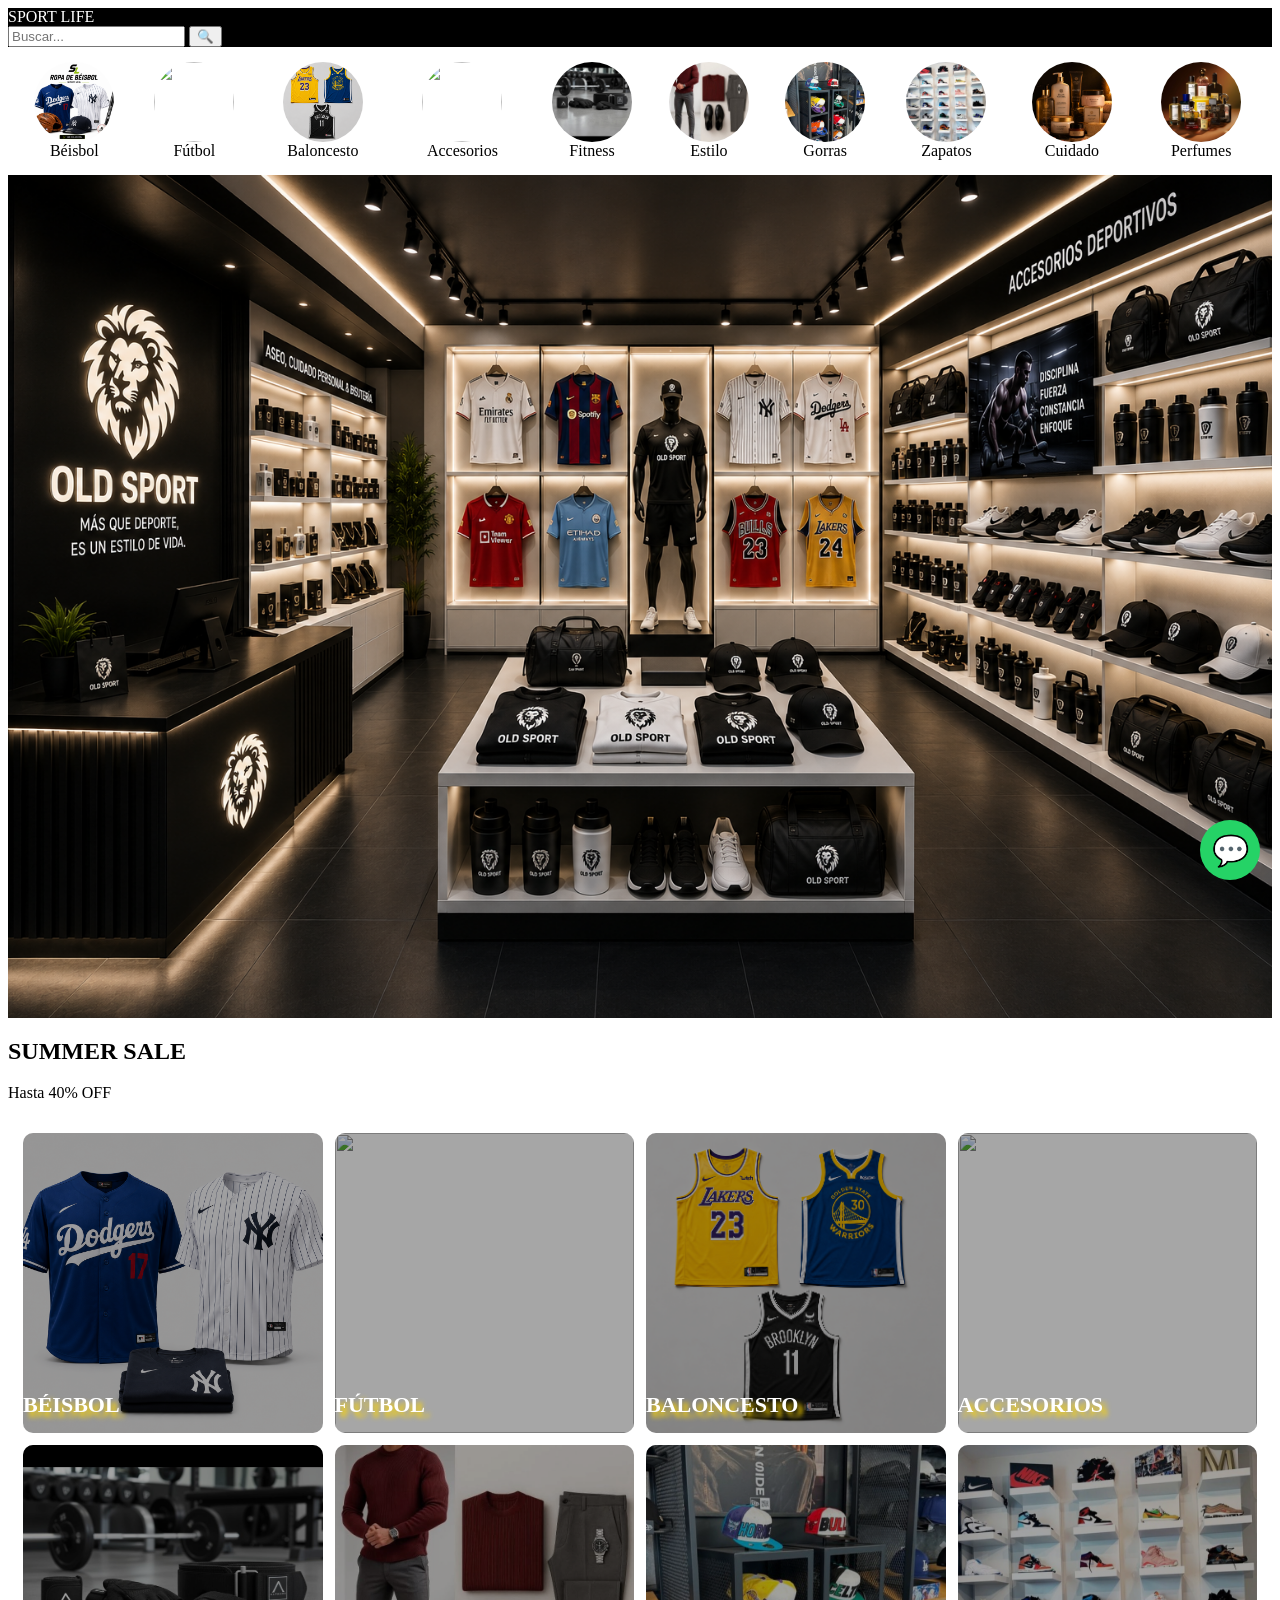
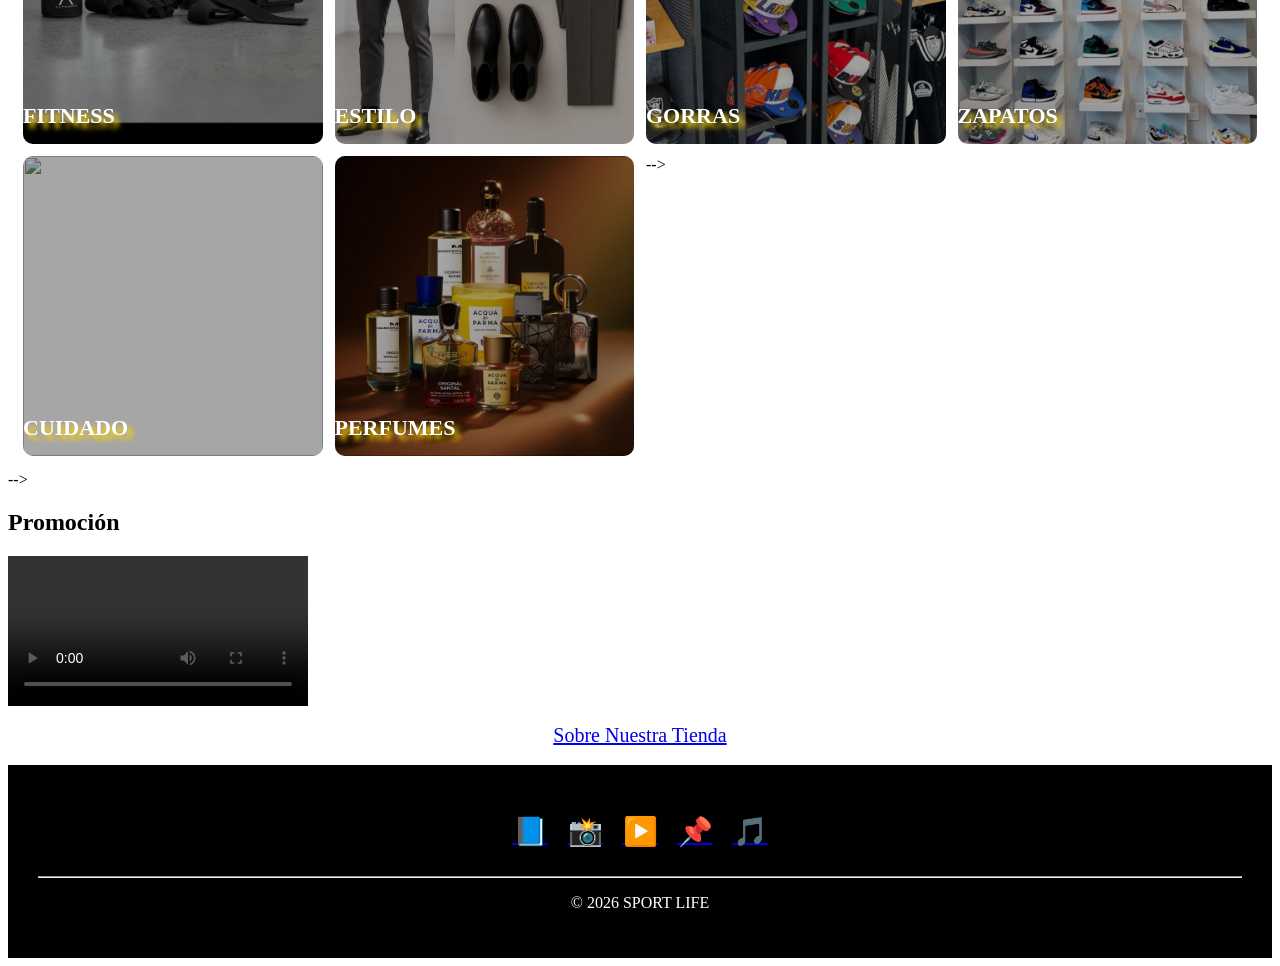
==== Index.html @ 5906808f "Primera subida Proyecto x" ====
<DOCTYPE html>
<html lang="es">
<head>
<meta charset="UTF-8">
<meta name="viewport" content="width=device-width, initial-scale=1.0">
<title>Sport Life</title>

<style>

.header{
  color:white;
  background:black
}
  
body{background:#000.9}
  
.menu-circular{
display:flex;
overflow-x:auto;
gap:20px;
padding:15px;
}

.circle{
min-width:90px;
text-align:center;
text-decoration:none;
color:black;
}

.circle img{
width:80px;
height:80px;
border-radius:50%;
object-fit:cover;
transition:.3s;
}

.circle:hover img{
transform:scale(1.1);
}
hero{
position:relative;
}

.hero img{
width:100%;
display:block;
}

.texto-hero{
position:absolute;
top:50%;
left:50%;
transform:translate(-50%,-50%);
text-align:center;
}

.texto-hero h2{
font-size:100px;
text-align:center
}

.texto-hero p{
color:pink;
font-size:30px;
text-align:center
}

 
.categorias{
display:grid;
grid-template-columns:1fr 1fr;
gap:12px;
padding:15px;
}

.card{
position:relative;
overflow:hidden;
border-radius:10px;
aspect-ratio:1/1;
}

.card img{
width:100%;
height:100%;
object-fit:cover;
transition:.4s;
}

.card:hover img{
transform:scale(1.05);
}

.card::before{
content:"";
position:absolute;
inset:0;
background:rgba(0,0,0,.35);
}

.titulo{
position:absolute;
bottom:15px;
width:100%;
text-align:2px;
color:white;
text-shadow: 5px 5px 5px gold;
font-weight:bold;
font-size:22px;
z-index:2;
}

.about-button{
text-align: center;
font-size: 20px;
}

a:hover{
  color:black;
}


.whatsapp{
position:fixed;
bottom:20px;
right:20px;
width:60px;
height:60px;
background:#25D366;
border-radius:50%;
display:flex;
justify-content:center;
align-items:center;
font-size:30px;
text-decoration:none;
color:white;
}

.social{
display:flex;
justify-content:center;
gap:20px;
font-size:28px;
padding:20px;
}

@media(min-width:768px){

.categorias{
grid-template-columns:repeat(4,1fr);
}

footer{
background:black;
color:white;
padding:30px;
text-align:center;
}



}
</style>
</head>
<body>
 <header class="header">

<div class="logo">
SPORT LIFE
</div>

<div class="search-box">
<input type="text" id="searchInput" placeholder="Buscar...">
<button onclick="buscar()">🔍</button>
</div>

</header> 

<section class="menu-circular">

<a href="Pag1.html" class="circle">
<img src="Portadas/RopaBeisbol.png">
<span>Béisbol</span>
</a>

<a href="Futbol.html" class="circle">
<img src="Futbol/messiceleste.jpg">
<span>Fútbol</span>
</a>

<a href="baloncesto.html" class="circle">
<img src="Portadas/Baloncesto.png">
<span>Baloncesto</span>
</a>

<a href="accesorios.html" class="circle">
<img src="img/accesorios.jpg">
<span>Accesorios</span>
</a>

<a href="fitness.html" class="circle">
<img src="Portadas/Fitness.jpg">
<span>Fitness</span>
</a>

<a href="estilo.html" class="circle">
<img src="Estilo/estilo1.jpg">
<span>Estilo</span>
</a>

<a href="gorras.html" class="circle">
<img src="Portadas/gorras.jpg">
<span>Gorras</span>
</a>

<a href="zapatos.html" class="circle">
<img src="Portadas/zapatos.jpg">
<span>Zapatos</span>
</a>

<a href="cuidado.html" class="circle">
<img src="Cuidado.jpg">
<span>Cuidado</span>
</a>

<a href="perfumes.html" class="circle">
<img src="Portadas/perfumes2.jpg">
<span>Perfumes</span>
</a>

</section>

<section class="hero">

<img src="Portadas/Tienda.png">

<div class="hero-text">

<h2>SUMMER SALE</h2>

<p>Hasta 40% OFF</p>

<!--<a href="estilo.html" class="shop-btn">
COMPRAR AHORA
</a> -->

</div>

</section>

<section class="categorias">

<a href="Pag1.html" class="card">
<img src="Portadas/Fondobeisbol.png">
<div class="titulo">BÉISBOL</div>
</a>

<a href="futbol.html" class="card">
<img src="CR7.png">
<div class="titulo">FÚTBOL</div>
</a>

<a href="baloncesto.html" class="card">
<img src="Portadas/Baloncesto.png">
<div class="titulo">BALONCESTO</div>
</a>

<a href="accesorios.html" class="card">
<img src="img/accesorios.jpg">
<div class="titulo">ACCESORIOS</div>
</a>

<a href="fitness.html" class="card">
<img src="Portadas/Fitness.jpg">
<div class="titulo">FITNESS</div>
</a>

<a href="estilo.html" class="card">
<img src="Estilo/estilo1.jpg">
<div class="titulo">ESTILO</div>
</a>

<a href="gorras.html" class="card">
<img src="Portadas/gorras.jpg">
<div class="titulo">GORRAS</div>
</a>

<a href="zapatos.html" class="card">
<img src="Portadas/zapatos.jpg">
<div class="titulo">ZAPATOS</div>
</a>

<a href="cuidado.html" class="card">
<img src="img/cuidado.jpg">
<div class="titulo">CUIDADO</div>
</a>

<a href="perfumes.html" class="card">
<img src="Portadas/perfumes2.jpg">
<div class="titulo">PERFUMES</div>
</a>
-->

</section>

-->

<!--Video promocional-->

<section class="promo-video">

<h2>Promoción</h2>

<video controls>
<source src="video/promo.mp4" type="video/mp4">
</video>

</section>

<br>

<!--Botón Sobre Nosotros-->

<div class="about-button">

<a href="nosotros.html">
Sobre Nuestra Tienda
</a>

</div>

<br>

<!--WhatsApp flotante-->

<a href="https://wa.me/5363191506"
class="whatsapp"
target="_blank">
💬
</a>

<footer>

<!--<p>Ayuda y preguntas frecuentes</p>
<p>Envíos</p>
<p>Devoluciones</p>
<p>Contáctanos</p>-->

<!--Redes Sociales-->

<section class="social">

<a href="https://facebook.com">📘</a>

<a href="https://instagram.com">📸</a>

<a href="https://youtube.com">▶️</a>

<a href="https://pinterest.com">📌</a>

<a href="https://tiktok.com">🎵</a>

</section>

<hr>

<p>© 2026 SPORT LIFE</p>


</footer>

</body>
</html>
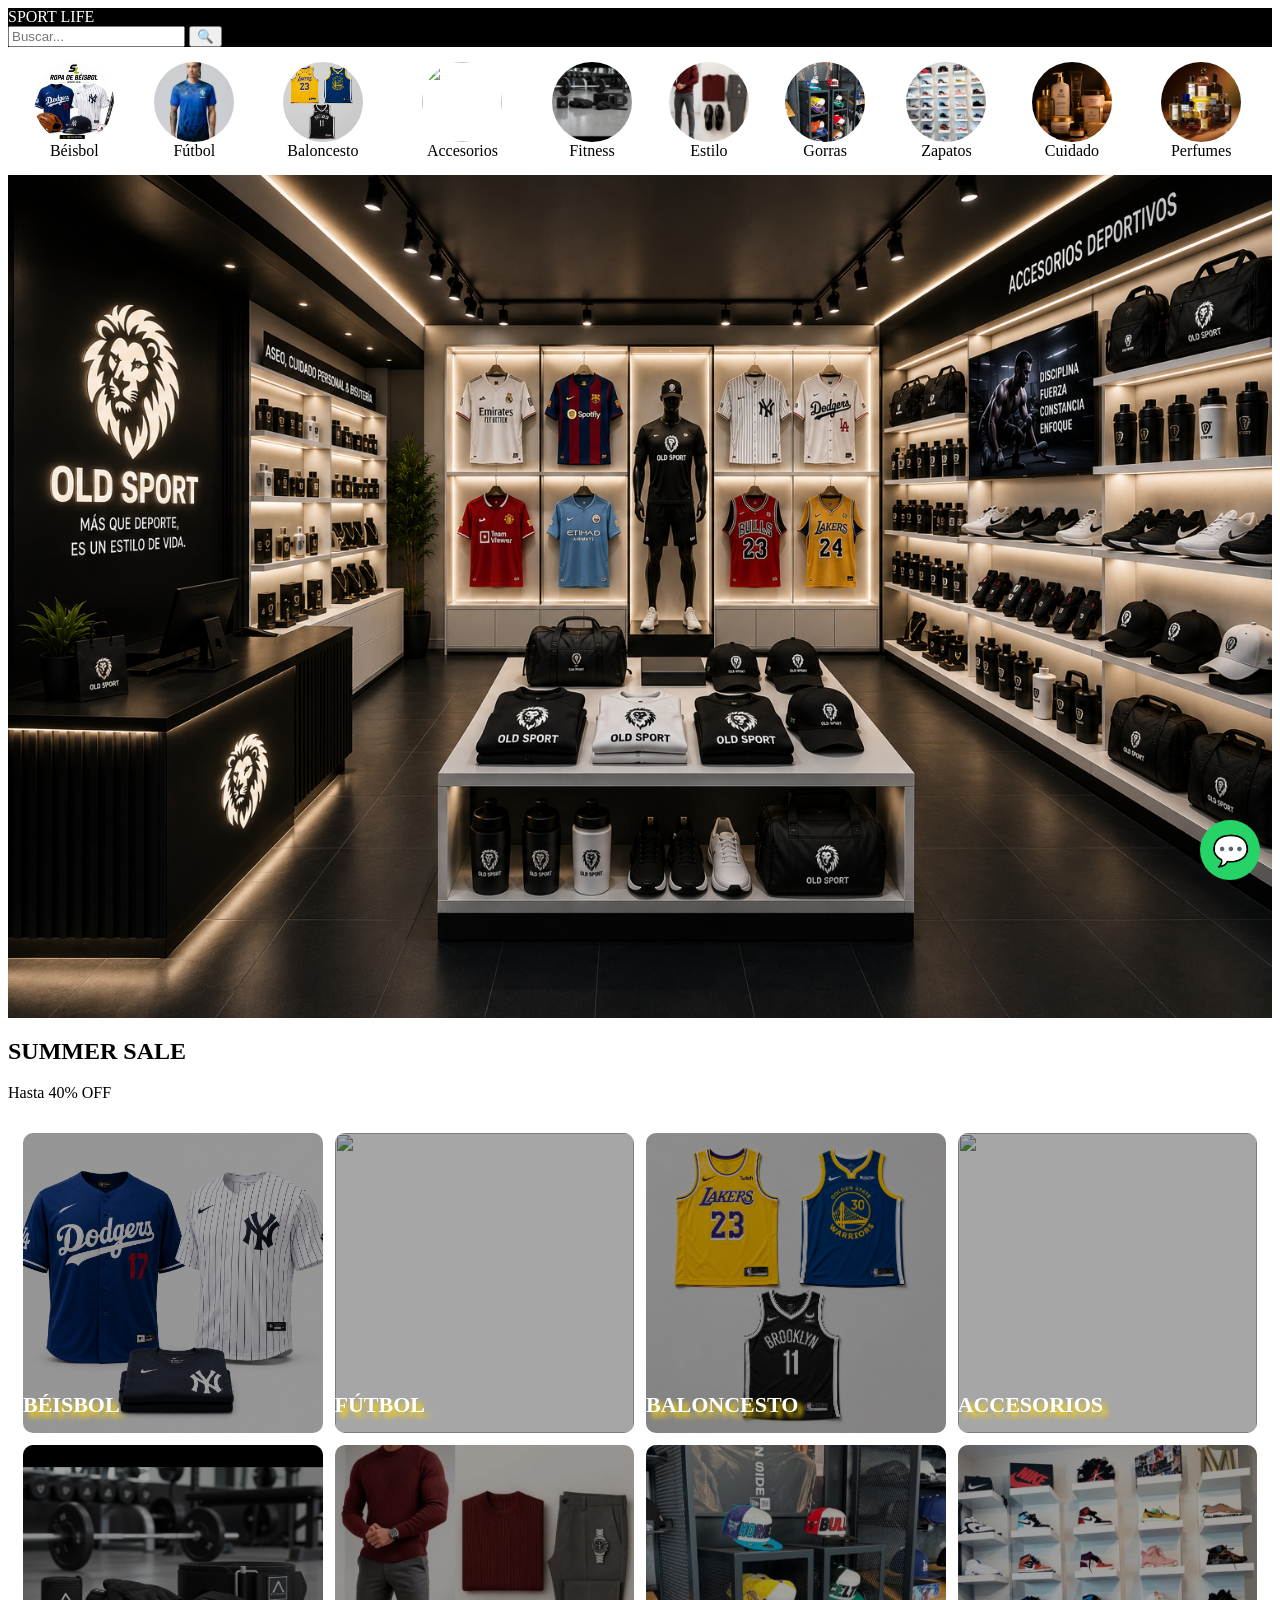
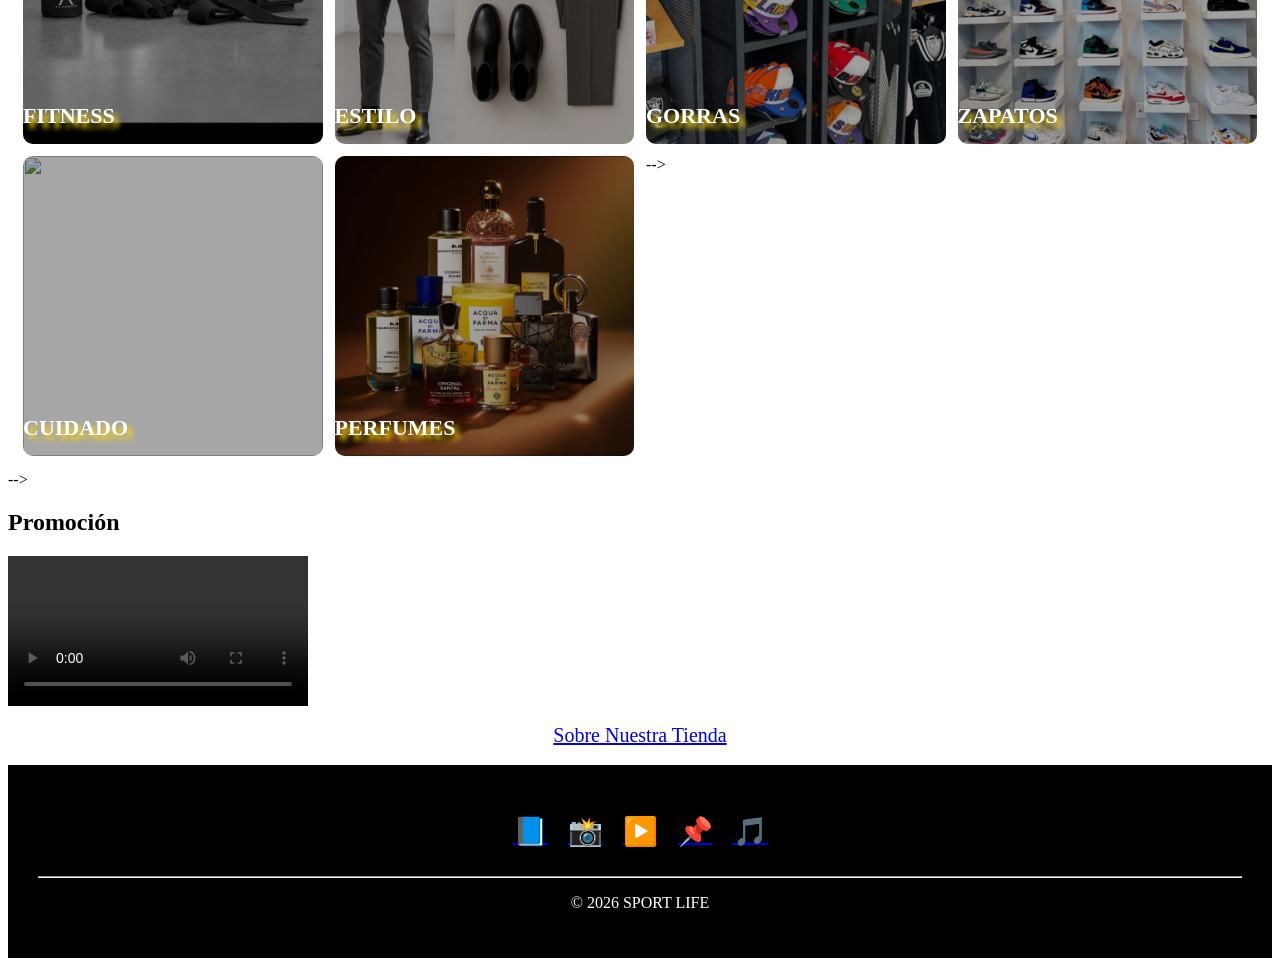
==== commit 2e0461e6: "Actualización" ====
--- a/Index.html
+++ b/Index.html
@@ -186,7 +186,7 @@
 </a>
 
 <a href="Futbol.html" class="circle">
-<img src="Futbol/messiceleste.jpg">
+<img src="Futbol/Brasil.jpg">
 <span>Fútbol</span>
 </a>
 
@@ -257,7 +257,7 @@
 <div class="titulo">BÉISBOL</div>
 </a>
 
-<a href="futbol.html" class="card">
+<a href="Futbol.html" class="card">
 <img src="CR7.png">
 <div class="titulo">FÚTBOL</div>
 </a>
@@ -335,7 +335,7 @@
 
 <!--WhatsApp flotante-->
 
-<a href="https://wa.me/5363191506"
+<a href="https://wa.me/5363156903"
 class="whatsapp"
 target="_blank">
 💬
